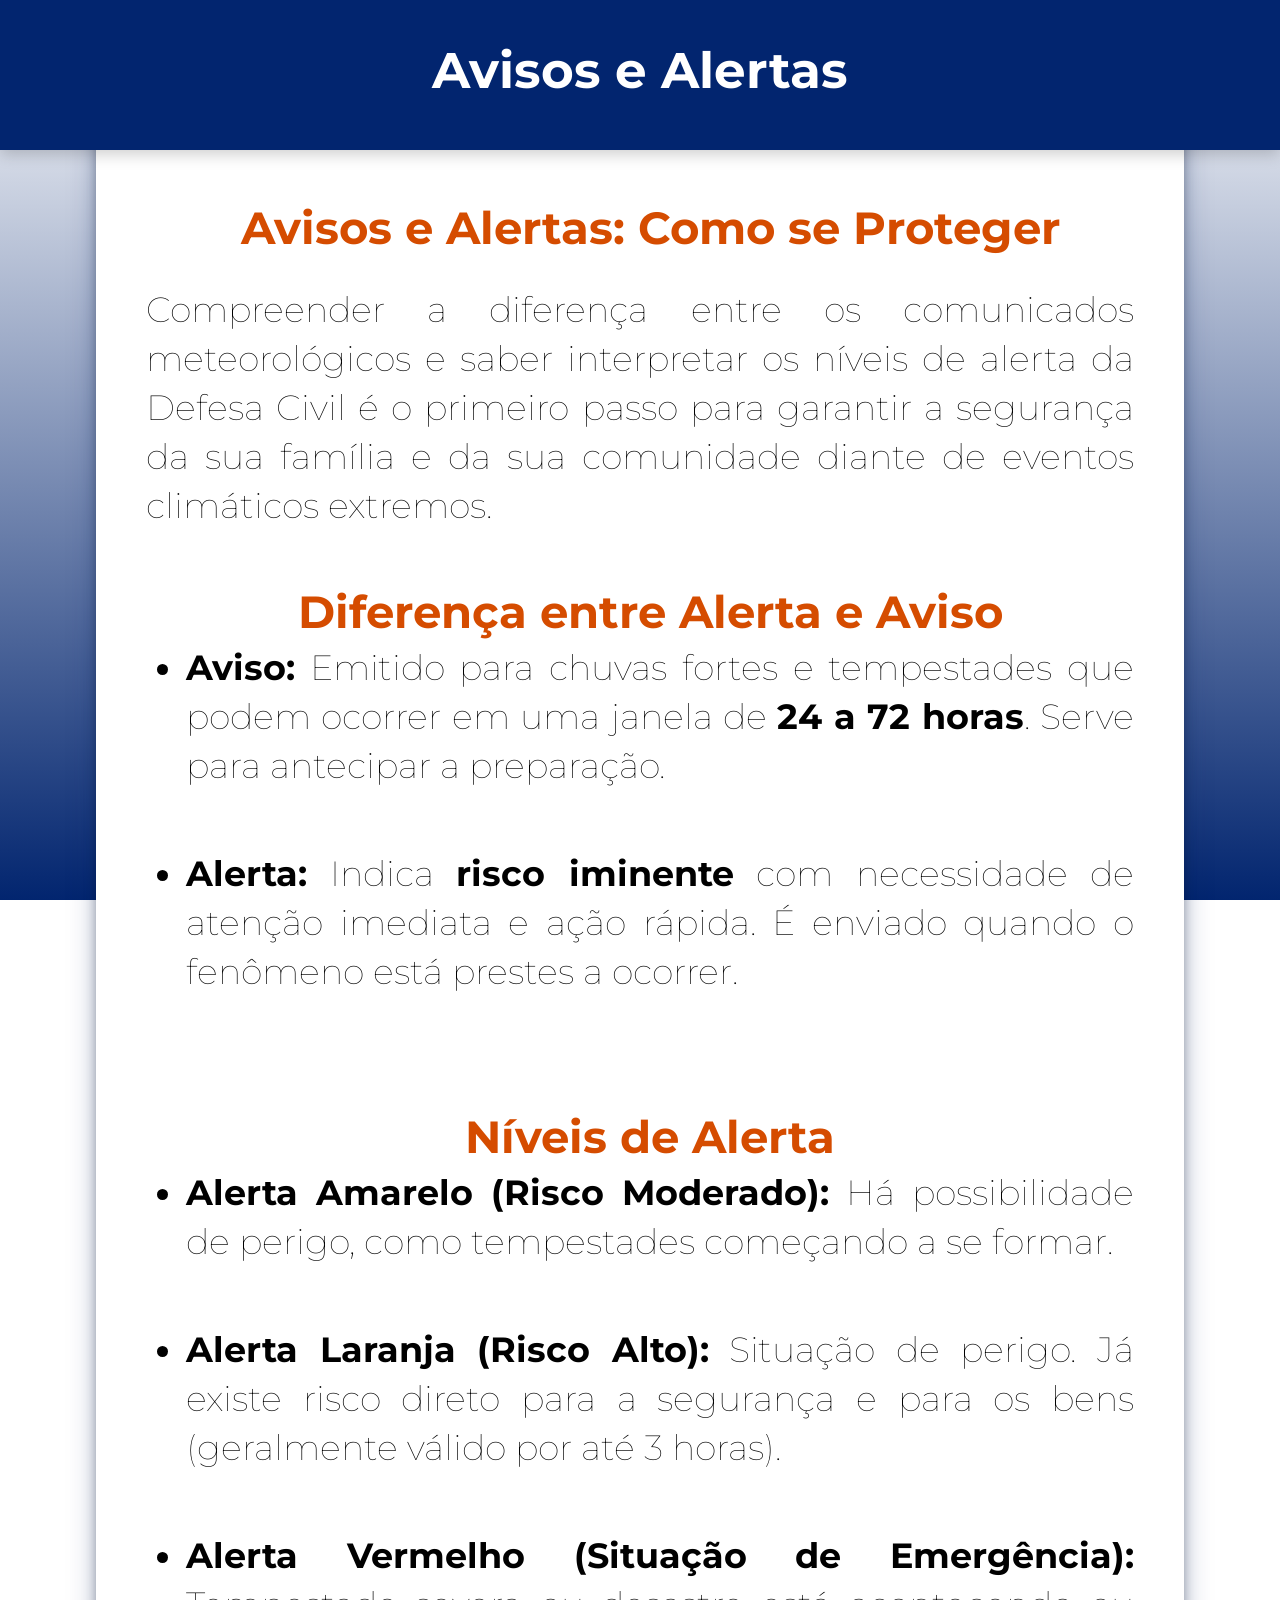
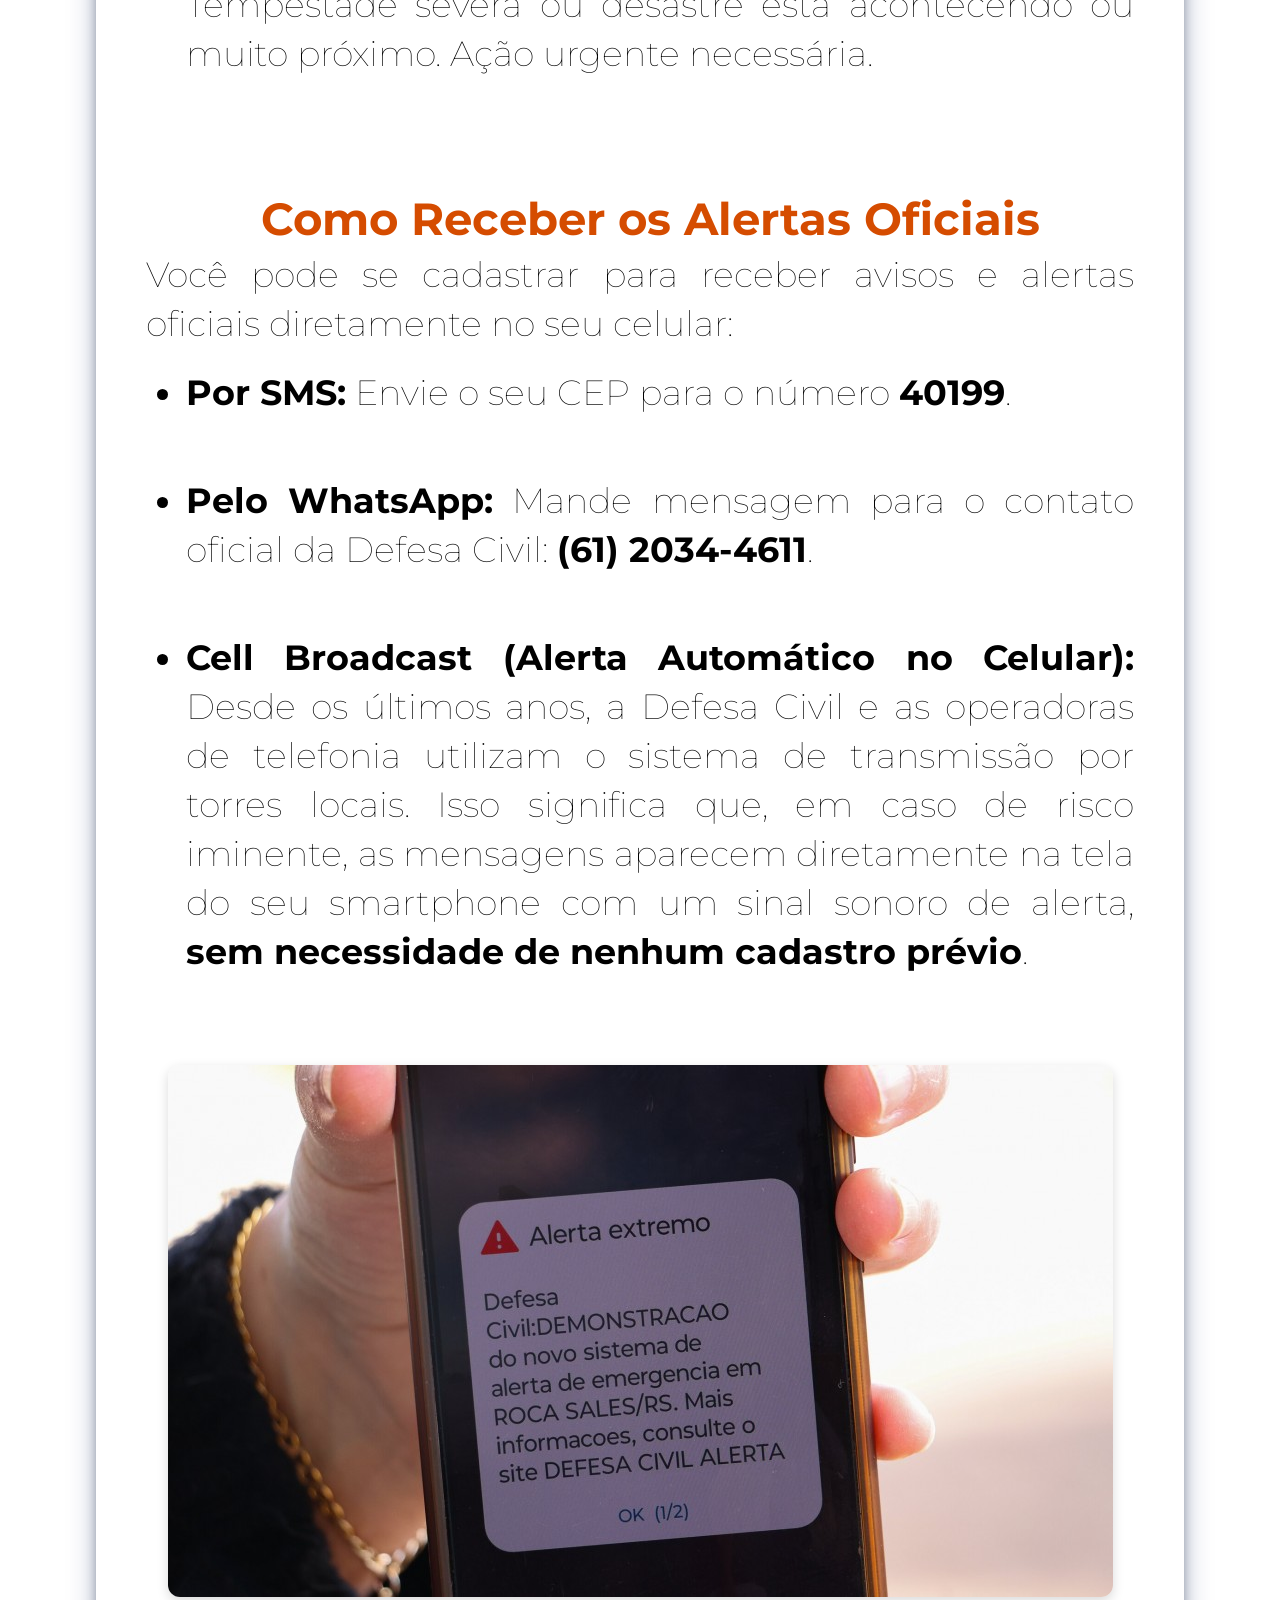
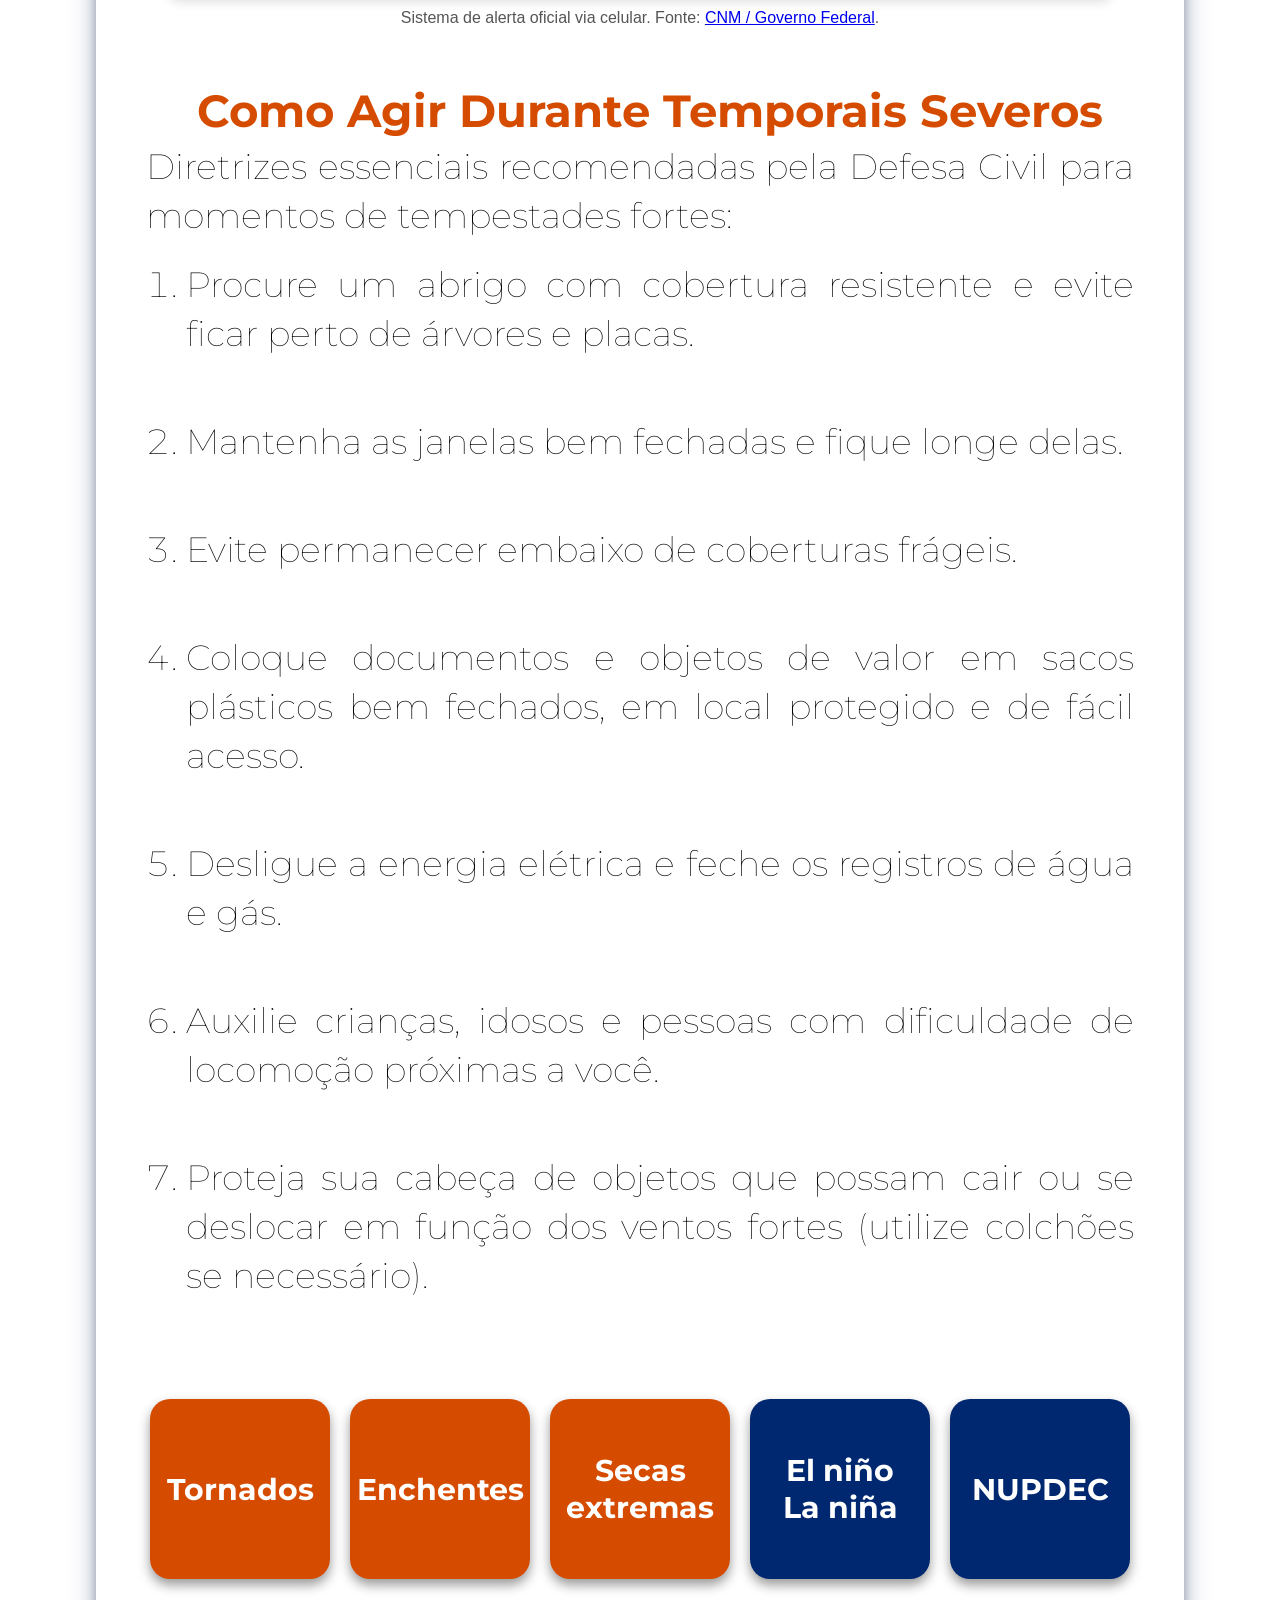
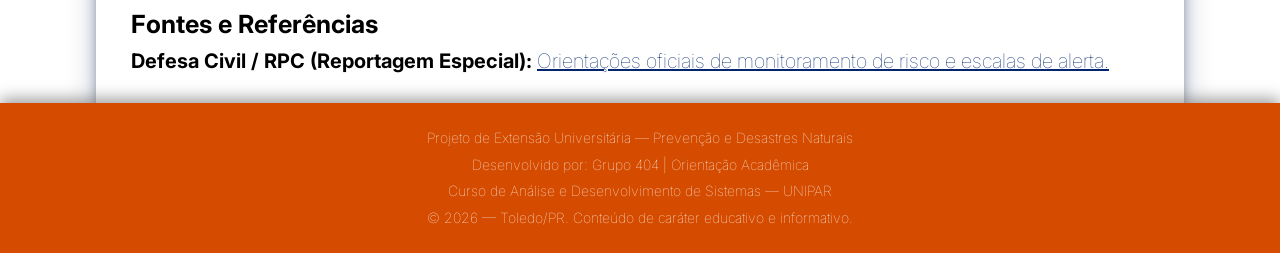
==== avisos-alertas/index.html @ ccf54b32 "Adição de página especial de avisos-alertas, correção de textos." ====
<!DOCTYPE html>
<html lang="pt-br">

<head>
    <!-- Google tag (gtag.js) -->
    <script async src="https://www.googletagmanager.com/gtag/js?id=G-3SZFY42G6X"></script>
    <script>
        window.dataLayer = window.dataLayer || [];
        function gtag() { dataLayer.push(arguments); }
        gtag('js', new Date());

        gtag('config', 'G-3SZFY42G6X');
    </script>

    <meta charset="UTF-8">
    <meta name="viewport" content="width=device-width, initial-scale=1.0">
    <title>Avisos, Alertas e Defesa Civil</title>
    <link rel="stylesheet" href="../estilo.css">
    <link rel="icon" type="image/x-icon" href="../imagens/planeta2.png">
</head>

<body>

    <header>
        <h1><a href="../index.html" class="nome">Avisos e Alertas</a></h1>
    </header>

    <main>
        <h1>Avisos e Alertas: Como se Proteger</h1>

        <div class="bloco-texto">
            <p>Compreender a diferença entre os comunicados meteorológicos e saber interpretar os níveis de alerta da
                Defesa Civil é o primeiro passo para garantir a segurança da sua família e da sua comunidade diante de
                eventos climáticos extremos.</p>

            <h1>Diferença entre Alerta e Aviso</h1>
            <ul>
                <li><strong>Aviso:</strong> Emitido para chuvas fortes e tempestades que podem ocorrer em uma janela de
                    <strong>24 a 72 horas</strong>. Serve para antecipar a preparação.
                </li><br>
                <li><strong>Alerta:</strong> Indica <strong>risco iminente</strong> com necessidade de atenção imediata
                    e ação rápida. É enviado quando o fenômeno está prestes a ocorrer.</li><br>
            </ul>

            <h1>Níveis de Alerta</h1>
            <ul>
                <li><strong> Alerta Amarelo (Risco Moderado):</strong> Há possibilidade de perigo, como tempestades
                    começando a
                    se formar.</li><br>
                <li><strong>Alerta Laranja (Risco Alto):</strong> Situação de perigo. Já existe risco direto para a
                    segurança e para os bens (geralmente válido por até 3 horas).</li><br>
                <li><strong>Alerta Vermelho (Situação de Emergência):</strong> Tempestade severa ou desastre está
                    acontecendo ou muito próximo. Ação urgente necessária.</li><br>
            </ul>

            <h1>Como Receber os Alertas Oficiais</h1>
            <p>Você pode se cadastrar para receber avisos e alertas oficiais diretamente no seu celular:</p>
            <ul>
                <li><strong>Por SMS:</strong> Envie o seu CEP para o número <strong>40199</strong>.</li><br>
                <li><strong>Pelo WhatsApp:</strong> Mande mensagem para o contato oficial da Defesa Civil: <strong>(61)
                        2034-4611</strong>.</li><br>
                <li><strong>Cell Broadcast (Alerta Automático no Celular):</strong> Desde os últimos anos, a Defesa
                    Civil e
                    as operadoras de telefonia utilizam o sistema de transmissão por torres locais. Isso significa que,
                    em
                    caso de risco iminente, as mensagens aparecem diretamente na tela do seu smartphone com um sinal
                    sonoro
                    de alerta, <strong>sem necessidade de nenhum cadastro prévio</strong>.</li><br>
            </ul>

            <figure class="imagem-conteudo">
                <img src="../imagens/exemplo-alerta.jpg"
                    alt="Exemplo de notificação do Cell Broadcast da Defesa Civil na tela do celular">
                <figcaption>Sistema de alerta oficial via celular. Fonte:
                    <a href="https://cnm.org.br/comunicacao/noticias/sistema-defesa-civil-alerta-chega-ao-centro-oeste-com-envio-de-mensagens-a-celulares-da-populacao"
                        target="_blank">CNM / Governo Federal</a>.
                </figcaption>
            </figure>

            <h1>Como Agir Durante Temporais Severos</h1>
            <p>Diretrizes essenciais recomendadas pela Defesa Civil para momentos de tempestades fortes:</p>
            <ol>
                <li>Procure um abrigo com cobertura resistente e evite ficar perto de árvores e placas.</li><br>
                <li>Mantenha as janelas bem fechadas e fique longe delas.</li><br>
                <li>Evite permanecer embaixo de coberturas frágeis.</li><br>
                <li>Coloque documentos e objetos de valor em sacos plásticos bem fechados, em local protegido e de fácil
                    acesso.</li><br>
                <li>Desligue a energia elétrica e feche os registros de água e gás.</li><br>
                <li>Auxilie crianças, idosos e pessoas com dificuldade de locomoção próximas a você.</li><br>
                <li>Proteja sua cabeça de objetos que possam cair ou se deslocar em função dos ventos fortes (utilize
                    colchões se necessário).</li><br>
            </ol>
        </div>

        <div class="botoes-em-geral">
            <a href="../tornado/index.html" class="botao cinza">Tornados</a>
            <a href="../enchentes/index.html" class="botao cinza">Enchentes</a>
            <a href="../secas/index.html" class="botao cinza">Secas<br>extremas</a>
            <a href="../elnino/index.html" class="botao azul">El niño<br>La niña</a>
            <a href="../nupdec/index.html" class="botao azul">NUPDEC</a>
        </div>

        <section class="secao-fontes">
            <strong>
                <h3>Fontes e Referências</h3>
            </strong>
            <ul>
                <li>
                    <strong>Defesa Civil / RPC (Reportagem Especial):</strong>
                    <a href="https://globoplay.globo.com/v/14945321/" target="_blank">
                        Orientações oficiais de monitoramento de risco e escalas de alerta.
                    </a>
                </li>
            </ul>
        </section>

    </main>

    <footer>
        <div class="rodape-conteudo">
            <p>Projeto de Extensão Universitária — Prevenção e Desastres Naturais</p>
            <p>Desenvolvido por: Grupo 404 | Orientação Acadêmica</p>
            <p>Curso de Análise e Desenvolvimento de Sistemas — UNIPAR</p>
            <p>&copy; 2026 — Toledo/PR. Conteúdo de caráter educativo e informativo.</p>
        </div>
    </footer>

</body>

</html>
---- estilo.css ----
@import url('https://fonts.googleapis.com/css2?family=Inter:wght@400;500;600&family=Montserrat:wght@600;700;800&display=swap');

* {
    margin: 0;
    padding: 0;
    box-sizing: border-box;
}

body {
    font-family: 'Inter', sans-serif;
    font-weight: 100;
    font-style: normal;
    color: #FFFFFF;
    display: flex;
    height: 100%;
    flex-direction: column;
    min-height: 100vh;
    background: linear-gradient(to bottom, #ffffff 0%, #02256F 100%);
    background-attachment: fixed;
}

header {
    background-color: #02256F;
    height: 150px;
    width: 100%;
    position: fixed;
    text-align: center;
    z-index: 10;
    box-shadow: 0 4px 15px rgba(0, 0, 0, 0.2);
    z-index: 10;
}

header h1 {
    font-family: 'Montserrat', sans-serif;
    font-size: 50px;
    height: 70px;
    text-align: center;
    color: white;
    margin-top: 40px;
}

header a {
    text-decoration: none;
    color: #FFFFFF;
}

main {
    padding-top: 150px;
    flex: 1;
    background-color: #ffffff;
    width: 85%;
    max-width: 2100px;
    margin: 0 auto;
    box-shadow: 0 0 20px rgba(0, 0, 0, 0.05);
    display: flex;
    flex-direction: column;
    box-shadow:
        0 10px 30px -5px rgba(2, 37, 111, 0.4),
        0 4px 12px -2px rgba(0, 0, 0, 0.4);
}

main h1,
main h2 {
    font-family: 'Montserrat', sans-serif;
    font-size: 45px;
    margin-top: 50px;
    margin-left: 20px;
    color: #D54C00;
    text-align: center;
}

strong, b {
    font-weight: 700 !important;
    color: #000; 
}
/* textos-----------------------------------*/
.bloco-texto {
    color: black;
    text-align: justify;
    font-size: 35px;
    line-height: 1.4;
    margin-left: 50px;
    margin-right: 50px;
    margin-top: 30px;
}

.bloco-texto p {
    font-family: 'Montserrat', sans-serif;
    margin-bottom: 20px;
}

.bloco-texto ul,
.bloco-texto ol {
    font-family: 'Montserrat', sans-serif;
    padding-left: 40px;
    margin-bottom: 20px;
}

.bloco-texto li {
    margin-bottom: 10px;
}

/* Botões ---------------------------------------------------------------*/
.botoes-em-geral {
    display: flex;
    flex-direction: row;
    justify-content: center;
    align-items: center;
    font-family: sans-serif;
    gap: 20px;
    margin-top: 20px;
    margin-bottom: 10px;
    flex-wrap: wrap;
}

.botoes-paginas-internas {
    display: flex;
    flex-direction: row;
    align-items: center;
    font-family: sans-serif;
    gap: 20px;
    margin-bottom: 40px;
    justify-content: center;
    margin: 0 auto 40px auto;
    width: 100%;
}

.botao {
    font-family: 'Montserrat', sans-serif;
    width: 180px;
    height: 180px;
    border: none;
    border-radius: 20px;
    font-size: 30px;
    font-weight: bold;
    cursor: pointer;
    box-shadow: 0 6px 12px rgba(0, 0, 0, 0.4);
    transition: transform 0.2s ease-in-out;
    display: flex;
    align-items: center;
    justify-content: center;
    text-align: center;
    text-decoration: none;
    transition: all 0.3s cubic-bezier(0.25, 0.8, 0.25, 1);
}

.botao.cinza {
    background-color: #D54C00;
    color: white;
}

.botao.azul {
    background-color: #002870;
    color: #ffffff;
}

.botao:hover,
.btn-enviar:hover {
    transform: translateY(-4px);
    box-shadow:
        0 12px 20px -5px rgba(2, 37, 111, 0.25),
        0 6px 8px -4px rgba(0, 0, 0, 0.1);
}

/* Seção de Fontes e Referências -------------------------------------*/
.secao-fontes {
    color: #D54C00;
    padding: 20px 35px;
    font-size: 20px;
}

.secao-fontes ul {
    list-style-type: none;
    padding-left: 0;
}

.secao-fontes li {
    margin-bottom: 10px;
    color: #000;
}

.secao-fontes a {
    color: #02256F;
    text-decoration: underline;
}

.secao-fontes h3 {
    font-size: 25px;
    padding-bottom: 10px;
}

/*Entrevista - vídeo---------------------------------------------------------*/
.secao-video {
    margin: 40px 0;
    text-align: center;
}

.video-container {
    position: relative;
    width: 100%;
    max-width: 800px;
    margin: 25px auto;
    aspect-ratio: 16 / 9;
    border-radius: 12px;
    overflow: hidden;
    box-shadow: 0 10px 25px rgba(2, 37, 111, 0.2);
}

.video-container iframe {
    width: 100%;
    height: 100%;
    border: none;
}

/* Imagens ----------------------------------------------*/

.imagem-conteudo {
   text-align: center;
    margin: 30px auto;
    width: 100%;
}

.imagem-conteudo img {
    max-width: 100%;
    height: auto;
    border-radius: 12px;
    box-shadow: 0 4px 12px rgba(0, 0, 0, 0.15);
    display: block;
    margin: 0 auto;
}

.imagem-conteudo figcaption {
    font-size: 16px;
    color: #555;
    margin-top: 10px;
    font-family: sans-serif;
}

/* Site Windy - Clima em tempo real ----------------------------------------------------------*/

.secao-windy {
    margin: 40px 0;
    text-align: center;
}

.mapa-container {
    width: 100%;
    max-width: 900px;
    height: 450px;
    margin: 0 auto;
    border-radius: 16px;
    overflow: hidden;
    box-shadow: 0 8px 20px rgba(2, 37, 111, 0.15);
}

.mapa-container iframe {
    width: 100%;
    height: 100%;
    border: none;
}

/*Tabela-------------------------------------------------------------------------*/
.secao-historico {
    margin: 40px 50px;
    color: #02256F;
    font-family: 'Montserrat', sans-serif;
}

.secao-historico h2 {
    margin-bottom: 5px; 
}

.subtitulo-secao {
    font-size: 17px;
    font-family: 'Montserrat', sans-serif;
    padding-bottom: 15px;
    color: #555555;
    text-align: center;
    margin-bottom: 5px; 
}

.tabela-responsive {
    width: 100%;
    overflow-x: auto;
    -webkit-overflow-scrolling: touch;
    border-radius: 12px;
    box-shadow: 0 4px 15px rgba(2, 37, 111, 0.15);
    margin-bottom: 15px;
    background-color: #ffffff;
}

table {
    width: 100%;
    border-collapse: collapse;
    text-align: left;
    font-size: 20px;
    padding-bottom: 15px;
}

th {
    background-color: #002870; 
    color: #ffffff;
    padding: 16px 14px;
    font-family: 'Montserrat', sans-serif;
    font-size: 15px;
    font-weight: 700;
    text-align: left;
}

td {
    padding: 14px;
    border-bottom: 1px solid #e0e0e0;
    color: #333333;
    line-height: 1.4;
}

tbody tr:nth-child(even) {
    background-color: #F7E0D3;
}

.nota-rodape-tabela a {
    text-decoration: underline;
    color: #555555;
}

.nota-rodape-tabela {
    color: #555555;
    font-size: 17px;
}

.nota-rodape-tabela a:hover {
    color: #D54C00;
}
/*Parte feedback-----------------------------------------------------------------*/

.modal-background {
    display: none; 
    position: fixed;
    z-index: 9999; 
    left: 0;
    top: 0;
    width: 100%;
    height: 100%;
    background-color: rgba(0,0,0,0.7); 
    align-items: center;
    justify-content: center;
}


.modal-conteudo {
    background-color: white;
    padding: 30px;
    border-radius: 12px;
    width: 90%; 
    max-width: 500px; 
    min-height: 500px; 
    color: #333333;
    position: relative;
    display: flex;
    flex-direction: column;
    box-shadow: 0 10px 25px rgba(0, 0, 0, 0.25);
    font-family:'Montserrat', sans-serif;
    box-sizing: border-box;
  
}

.modal-conteudo h2 {
    font-size: 35px;
    color: #D54C00;
    margin: 0 0 15px 0;
    text-align: center;
}

.modal-conteudo h3 {
    font-size: 22px;
    font-weight: 600;
    color: #002870;
    margin-bottom: 12px;
}
.modal-pergunta {
    font-size: 20px;
    font-weight: 600;
    color: #002870;
    margin-bottom: 12px;
    line-height: 1.3;
    display: block;
}


.secao-feedbacks {
    text-align: center;
    margin: 40px 0;
}

.btn-enviar {
    font-family: 'Montserrat', sans-serif;
    font-size: 16px;
    font-weight: 700;
    color: #ffffff;
    background-color: #D54C00;
    border: none;
    padding: 12px 28px;
    border-radius: 8px;
    cursor: pointer;
    box-shadow: 0 4px 8px rgba(0, 0, 0, 0.2);
    transition: background-color 0.3s, transform 0.2s;
}

.botao-fechar{
    position: absolute; 
    right: 20px;       
    top: 15px;         
    font-size: 40px;   
    cursor: pointer;   
    color: #888888;
    transition: color 0.2s;
}

.botao-fechar:hover{
    color: red;
}

.btn-continuar{
    align-self: flex-end;
    font-family: 'Montserrat', sans-serif;
    font-size: 15px;
    font-weight: 700;
    position:absolute;
    color: #ffffff;
    background-color: #002870;
    border: none;
    padding: 10px 24px;
    border-radius: 6px;
    right: 20px;
    bottom: 15px;  
    cursor: pointer;   
    transition: background-color 0.3s;
}
.btn-continuar:hover {
    background-color: #D54C00;
}

.selecao-bola {
    font-size: 20px; 
    font-weight: 500;
    font-family: 'Inter', sans-serif;
    cursor: pointer;
    display: flex;
    align-items: center; 
    color: #333333;
    padding: 8px 12px; 
    border-radius: 8px;
    user-select: none;
}

.opcoes{
   display: flex;
    width: 100%;
    justify-content: space-around; 
    align-items: center;
    margin-bottom: 50px;
    padding: 0 15px;
    box-sizing: border-box;
}

.bola{
    width: 22px;
    height: 22px;
    margin-right: 10px;
    cursor: pointer;
    accent-color: #002870;
}

.campo-grupo {
    display: flex;
    flex-direction: column;
    align-items: flex-start;
    width: 100%;
    margin-bottom: 25px;
}

.campo-grupo .modal-pergunta {
    justify-content: center; 
    width: 100%;
}

.input-linha {
    width: 92%; 
    background-color: #ffffff;
    border: 2px solid #002870; 
    border-radius: 8px; 
    padding: 14px 16px; 
    outline: none;
    font-family: 'Inter', sans-serif;
    font-size: 16px; 
    color: #333333;
    margin-top: 10px;
    text-align: left; 
    box-sizing: border-box;
    box-shadow: inset 0 1px 3px rgba(0, 0, 0, 0.05);
    transition: border-color 0.2s, box-shadow 0.2s;
}

.input-linha:focus {
    border-color: #D54C00; 
    box-shadow: 0 0 0 3px rgba(213, 76, 0, 0.15);
}

.input-linha:hover{
    background-color: #d9d9d9;
}

body.modal-aberto {
    overflow: hidden;
}

/*Agenda el nino----------------------------------------------------*/
.secao-timeline {
    padding: 10px 80px 10px;
    margin: 40px 0;
}

.timeline {
    position: relative;
    padding-left: 30px;
    margin-top: 5px;
    border-left: 3px solid #e0e0e0;
}

.timeline-item {
    position: relative;
    margin-bottom: 30px;
}

.timeline-item:last-child {
    margin-bottom: 0;
}

.timeline-marker {
    position: absolute;
    left: -39px;
    top: 3px;
    margin-top: 50px;
    width: 15px;
    height: 15px;
    border-radius: 50%;
    background-color: #999;
    border: 3px solid #fff;
}

.timeline-marker.concluido {
    background-color: #6c757d;
    box-shadow: 0 0 0 2px #6c757d;
}

.timeline-marker.atual {
    background-color: #0275d8;
    box-shadow: 0 0 0 3px rgba(2, 117, 216, 0.3);
}

.timeline-marker.alerta {
    background-color: #d9534f; 
    box-shadow: 0 0 0 3px rgba(217, 83, 79, 0.4);
}

.timeline-marker.futuro {
    background-color: #f0ad4e;
    box-shadow: 0 0 0 2px #f0ad4e;
}

.timeline-content {
    background: #e7e7e7;
    padding: 15px 20px;
    overflow-wrap: break-word;
    border-radius: 8px;
    box-shadow: 0 6px 6px rgba(0, 0, 0, 0.2);
}

.timeline-data {
    font-family: 'Montserrat', sans-serif;
    display: inline-block;
    font-size: 0.85rem;
    font-weight: bold;
    color: #0056b3;
    text-transform: uppercase;
    margin-bottom: 5px;
}

.timeline-content h3 {
    font-family: 'Montserrat', sans-serif;
    margin: 0 0 8px 0;
    font-size: 1.1rem;
    color: #222;
}

.timeline-content p {
    font-family: 'Montserrat', sans-serif;
    margin: 0;
    font-size: 0.95rem;
    color: #555;
    line-height: 1.4;
}

.fonte-timeline {
    font-size: 16px;
    color: #555;
    margin-top: 10px;
    font-family: sans-serif;
    text-align: center;
    margin: 30px auto;
    width: 100%;
}
/*Seção notícias automáticas--------------------------------------------------*/

.secao-carrossel-noticias {
    padding: 0 40px; 
    margin-bottom: 40px;
}

.meuCarrossel .swiper-wrapper {
    display: flex;
    align-items: stretch; 
}

.meuCarrossel .swiper-slide {
    height: auto; 
    display: flex;
}

.card-noticia {
    background: #ffffff;
    border-radius: 12px;
    overflow: hidden;
    box-shadow: 0 4px 12px rgba(0, 0, 0, 0.08);
    display: flex;
    flex-direction: column;
    height: 100%;
    border: 1px solid #eaeaea;
    transition: transform 0.3s ease, box-shadow 0.3s ease;
}

.card-noticia:hover {
    transform: translateY(-6px); 
    box-shadow: 0 12px 24px rgba(0, 0, 0, 0.15); 
}

.card-imagem {
    width: 100%;
    height: 180px; 
    overflow: hidden;
    flex-shrink: 0;
    background-color: #e0e0e0;
}

.card-imagem img {
    width: 100%;
    height: 100%;
    object-fit: cover; 
    display: block;
}

.card-corpo {
    padding: 16px;
    display: flex;
    flex-direction: column;
    gap: 8px;
    justify-content: space-between;
    flex-grow: 1;
}

.swiper-button-next,
.swiper-button-prev {
    color: #02256F; 
    font-weight: bold;
}


.swiper-button-next:hover,
.swiper-button-prev:hover {
    color: #D54C00; 
}

.categoria-tag {
    font-size: 0.75rem;
    font-weight: bold;
    color: #d9534f;
    text-transform: uppercase;
}

.card-corpo h3 {
    font-size: 0.95rem;
    line-height: 1.4;
    margin: 0;
}

.card-corpo h3 a {
    color: #222222;
    text-decoration: none;
}

.card-corpo h3 a:hover {
    color: #0056b3;
}

.fonte-noticia {
    font-size: 0.8rem;
    color: #666666;
    margin-top: auto; 
}
/*Especial 3 Furacões--------------------------------------------------*/
.card-destaque-especial h2 a.link-destaque-especial {
    color: #02256f; 
    transition: color 0.2s ease; 
}


.card-destaque-especial h2 a.link-destaque-especial:hover {
    color: #ff6600; 
}

.bloco-gif {
    text-align: center;
    margin: 20px 0;
}

.gif-satelite {
    max-width: 100%; 
    height: auto;
    border-radius: 8px;
    box-shadow: 0 4px 12px rgba(0, 0, 0, 0.15); 
}

.legenda-imagem {
    font-size: 0.9rem;
    color: #555555;
    margin-top: 8px;
    font-style: italic;
}
/*Imagens Oceano e CO2-----------------------------------------------------------*/

.painel-monitoramento {
    background-color: #d9d9d9; 
    border-radius: 16px;
    padding: 30px;
    margin: 35px 0;
    box-shadow: 0 8px 24px rgba(0, 0, 0, 0.2);
    color: #ffffff;
}

.painel-monitoramento h2 {
    color: #02256f; 
    margin-bottom: 8px;
    text-align: center;
}

.subtitulo-painel {
    color: #d54c00;
    text-align: center;
    font-size: 0.95rem;
    margin-bottom: 25px;
}

.painel-monitoramento .grid-comparativo {
    display: grid;
    grid-template-columns: repeat(2, 1fr);
    gap: 20px;
    width: 100%;
    margin: 0 auto;
}

.painel-monitoramento .imagem-conteudo {
    margin: 0;
    padding: 0;
    background: transparent;
    border: none;
    box-shadow: none;
    display: flex;
    flex-direction: column;
    align-items: center;
}

.painel-monitoramento .imagem-conteudo img {
    width: 100%;
    height: 380px; 
    aspect-ratio: 4 / 3;
    object-fit: contain;
    background-color: #000005;
    border-radius: 10px;
}

.painel-monitoramento figcaption {
    font-size: 1rem;
    margin-top: 10px;
    text-align: center;
    color: #02256F;
    line-height: 1.4;
    font-weight: 500;
    display: block;
}

.nota-rodape-painel {
    font-size: 15px;
    color: #373e49;
    margin-top: 20px;
    text-align: center;
    font-style: italic;
}

.grid-comparativo figcaption small {
    display: block;
    font-size: 0.9rem; 
    margin-top: 6px;
    font-weight: 500; 
}

/* Rodapé -------------------------------------------------------------------------*/
footer {
    background-color: #D54C00;
    color: white;
    padding: 20px 15px;
    min-height: 120px;
    display: flex;
    align-items: center;
    justify-content: center;
    width: 100%;
    position: relative;
    z-index: 2;
    box-sizing: border-box;
    text-align: center;
    box-shadow: 0 -4px 15px rgba(0, 0, 0, 0.4);
}

.rodape-conteudo p {
    font-size: 14px;
    line-height: 1.6;
    margin: 4px 0;
    font-family: 'Inter', sans-serif;
}

/* Responsividade para celulares/para tela de celulares ------------------------------*/
@media (max-width: 768px) {
    header {
        height: 90px;
    }

    header h1 {
        font-size: 28px;
        margin-top: 25px;
    }

    main {
        width: 92%;
        padding-top: 100px;
        overflow-x: hidden;
    }

    main h1,
    main h2 {
        font-size: 24px;
        margin-top: 20px;
        margin-left: 0;
        padding: 5px;
    }

    .bloco-texto {
        font-size: 16px;
        margin-left: 10px;
        margin-right: 10px;
    }

    .botoes-paginas-internas {
        flex-wrap: wrap;
        gap: 12px;
        max-width: 280px;
        margin: 20px auto 30px auto;
    }

    .botao {
        width: 120px;
        height: 120px;
        font-size: 16px;
        border-radius: 15px;
    }

    .imagem-conteudo {
        margin: 20px 0;
    }

    .imagem-conteudo figcaption {
        font-size: 13px;
        padding: 0 10px;
    }

    table {
        font-size: 11px;
        min-width: 500px; 
    }

    th, td {
        padding: 8px 5px;
    }

    footer {
        padding: 15px 10px;
    }

    td:nth-child(2) {
        white-space: nowrap;
    }

    .tag-elnino, .tag-lanina {
        font-size: 9px;
        padding: 2px 4px;
    }

    .rodape-conteudo p {
        font-size: 11px;
        line-height: 1.3;
        margin: 4px 0;
    }

    .mapa-container {
        height: 350px;
    }

    .painel-monitoramento .grid-comparativo {
        grid-template-columns: 1fr !important;
        gap: 25px;
    }

    .painel-monitoramento .imagem-conteudo img {
        height: 240px !important; 
        aspect-ratio: 16 / 10 !important; 
        object-fit: contain;
    }

    .painel-monitoramento figcaption {
        font-size: 15px !important;
        padding: 0 10px;
    }

    .painel-monitoramento figcaption small {
        display: block;
        font-size: 13px !important;
        margin-top: 6px;
        font-weight: 600;
        color: #333333;
    }

    .modal-conteudo h2:first-child,
    .modal-conteudo h3:first-child,
    .modal-conteudo .modal-pergunta:first-child {
    margin-top: 50px !important; 
    }
   
}
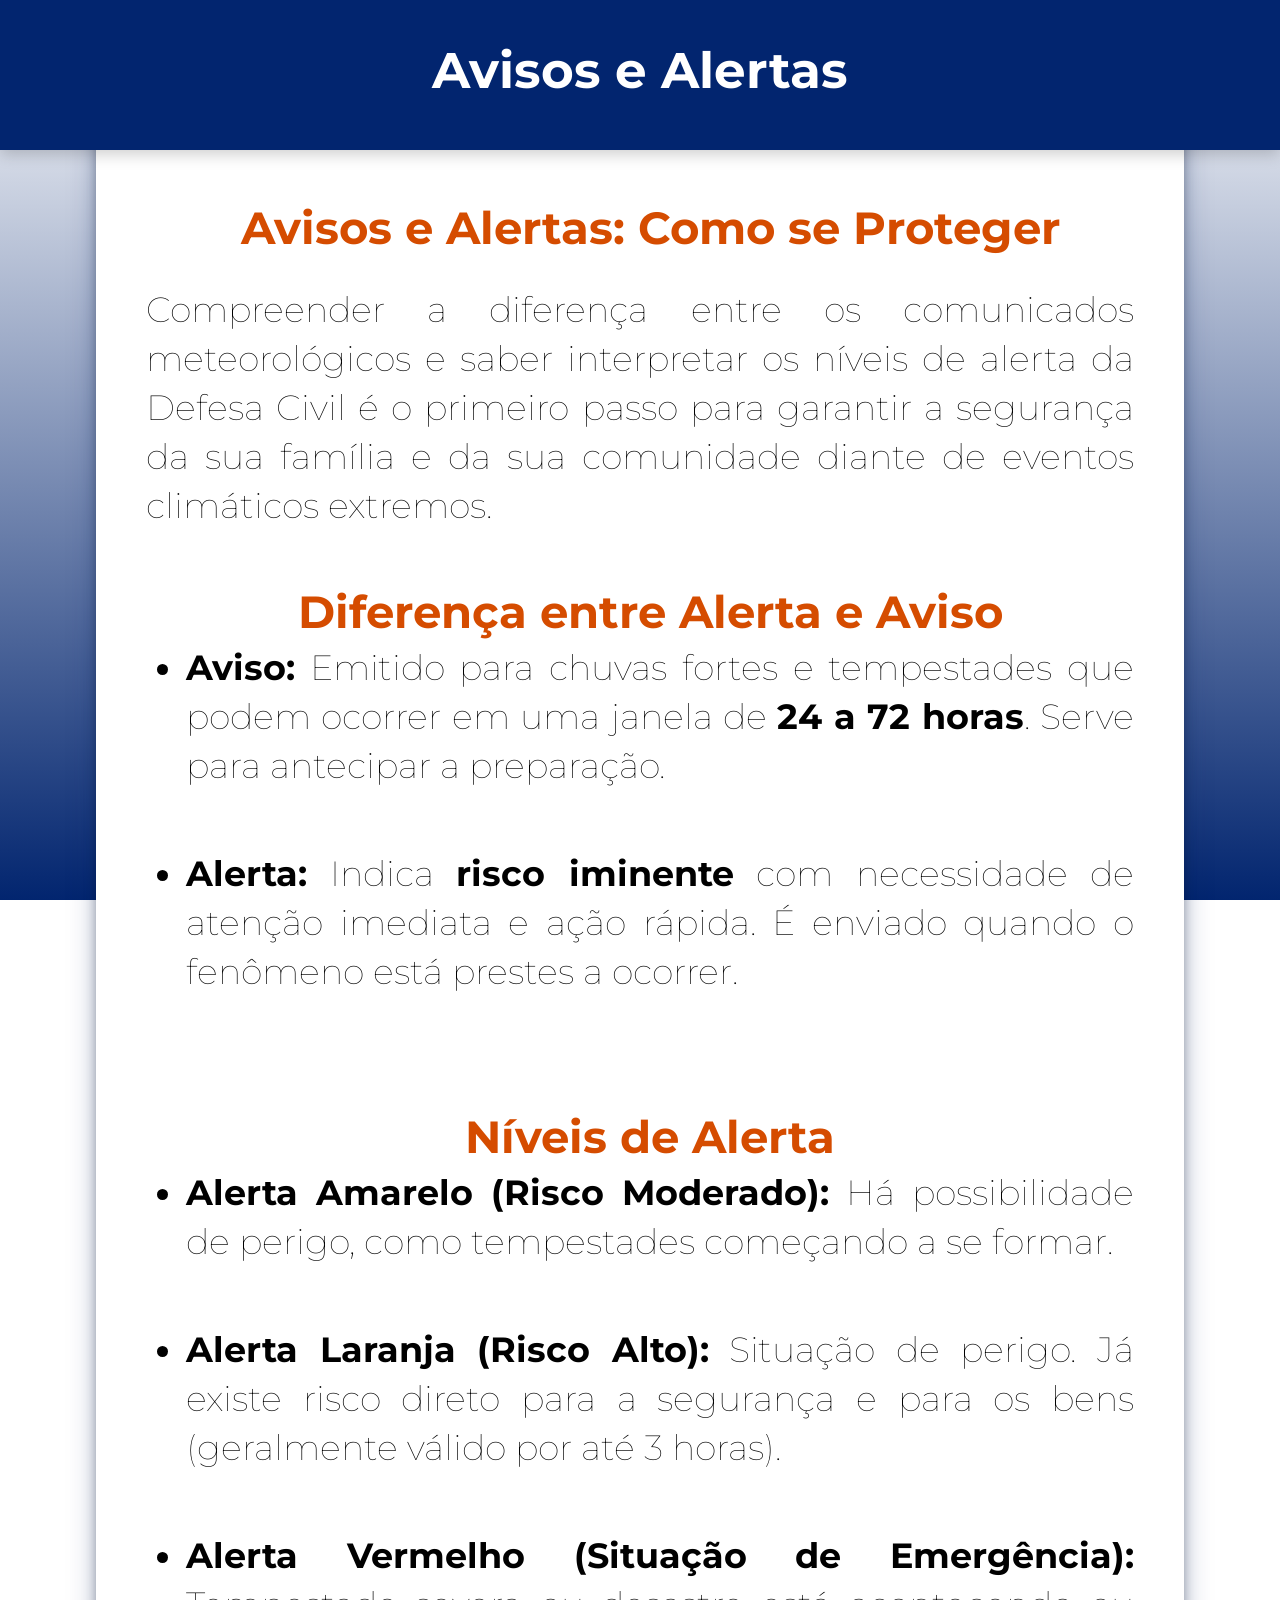
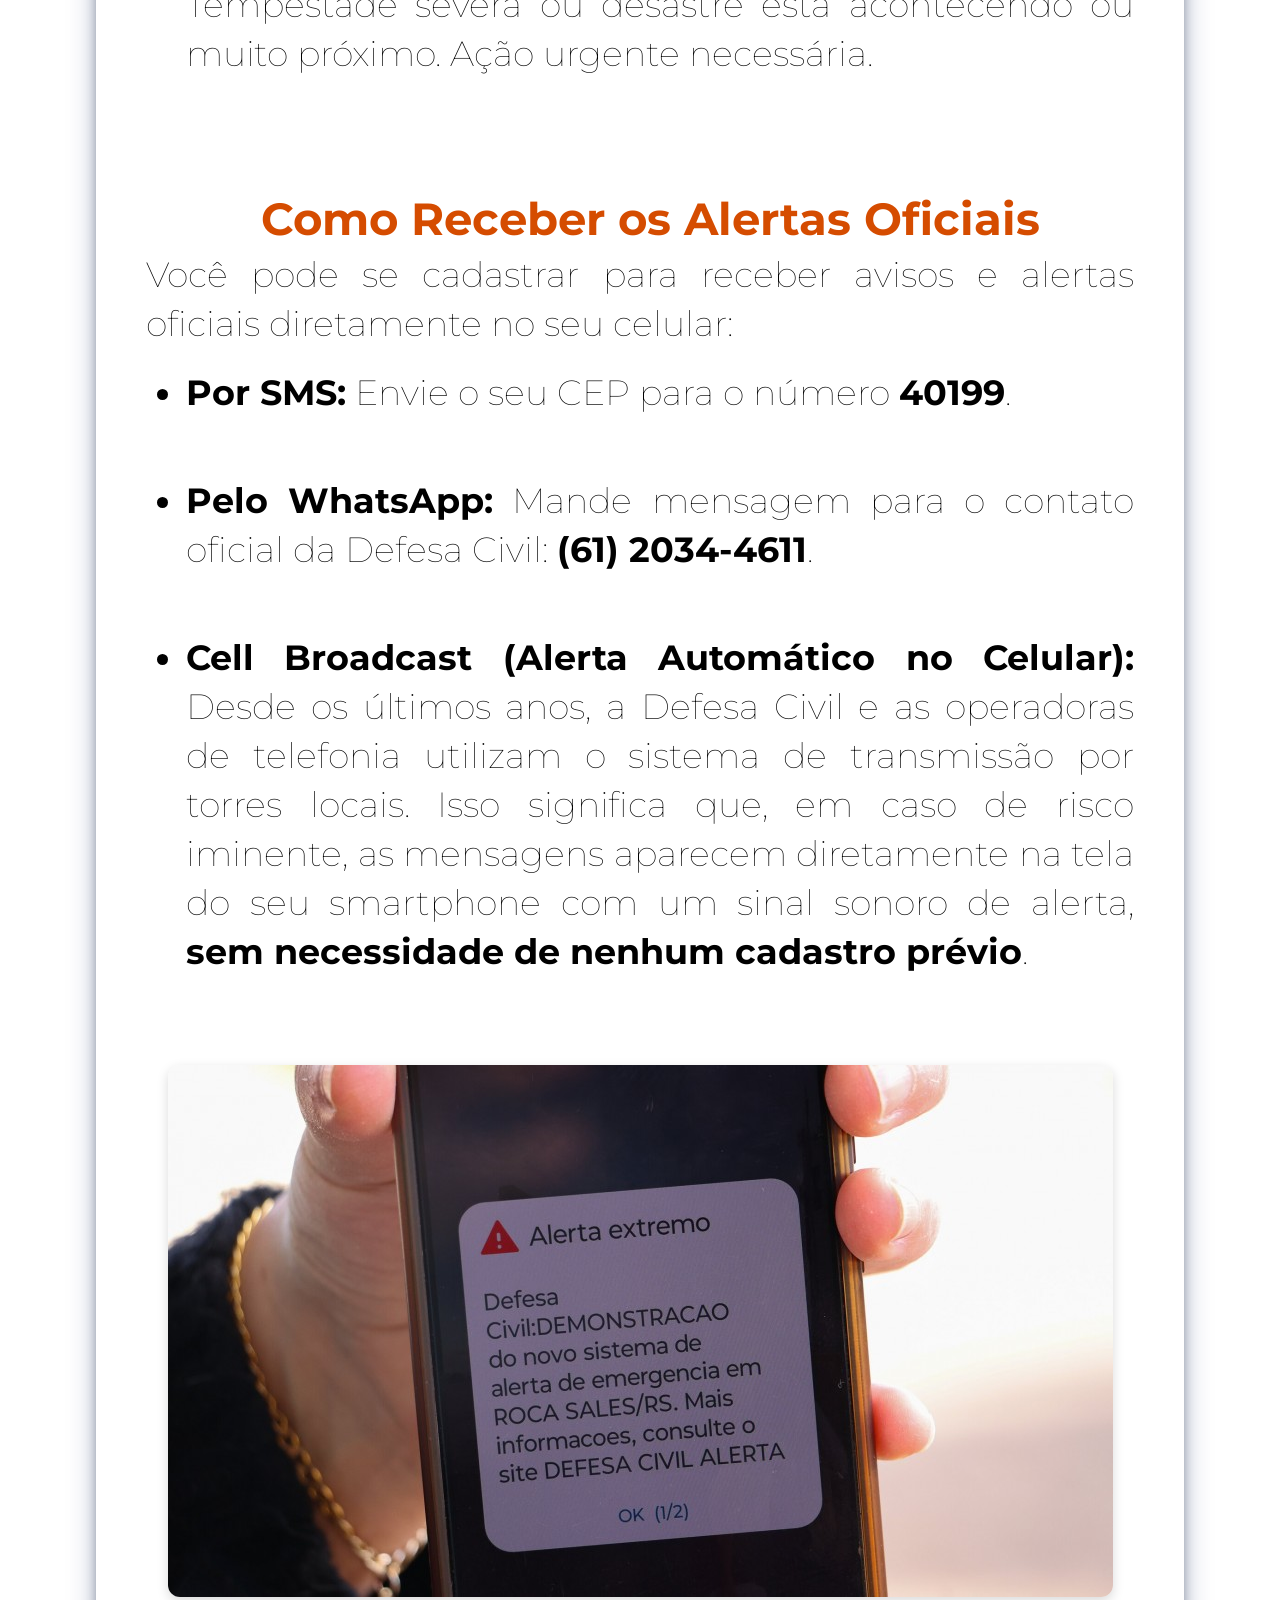
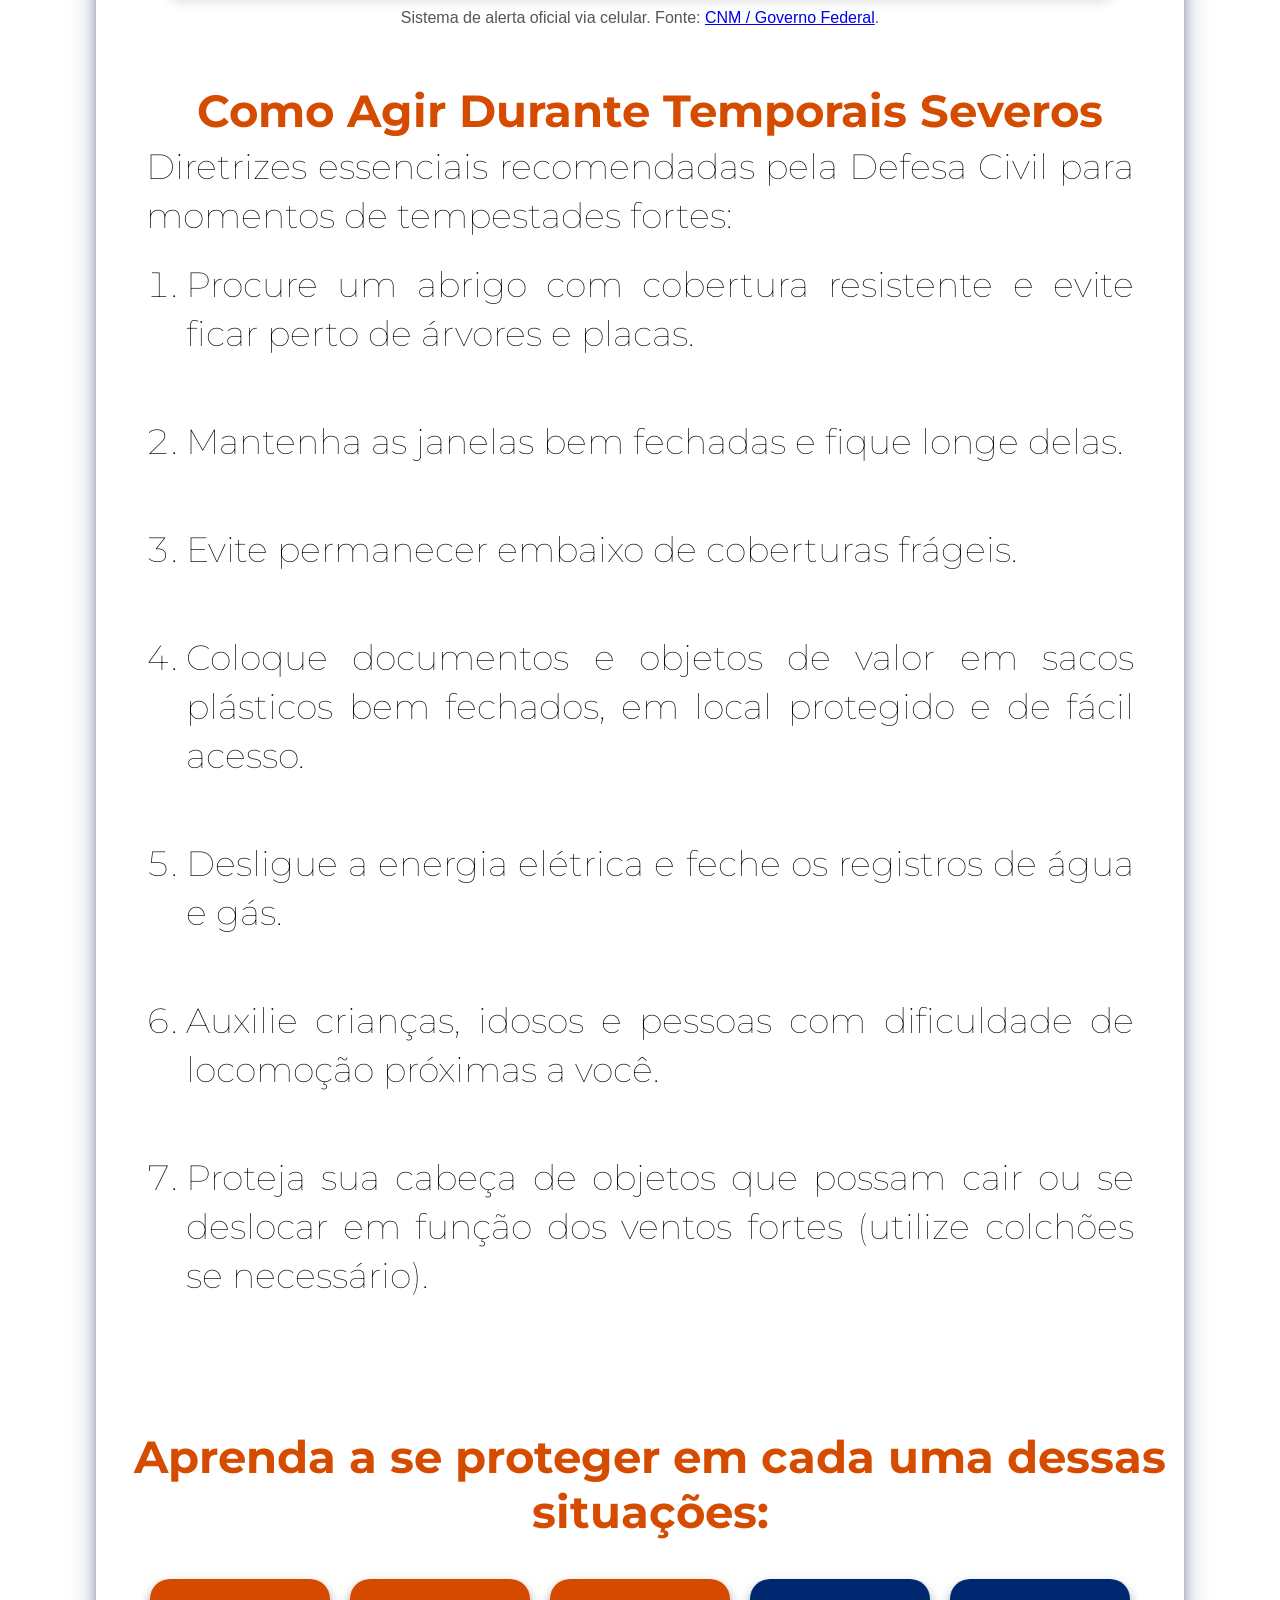
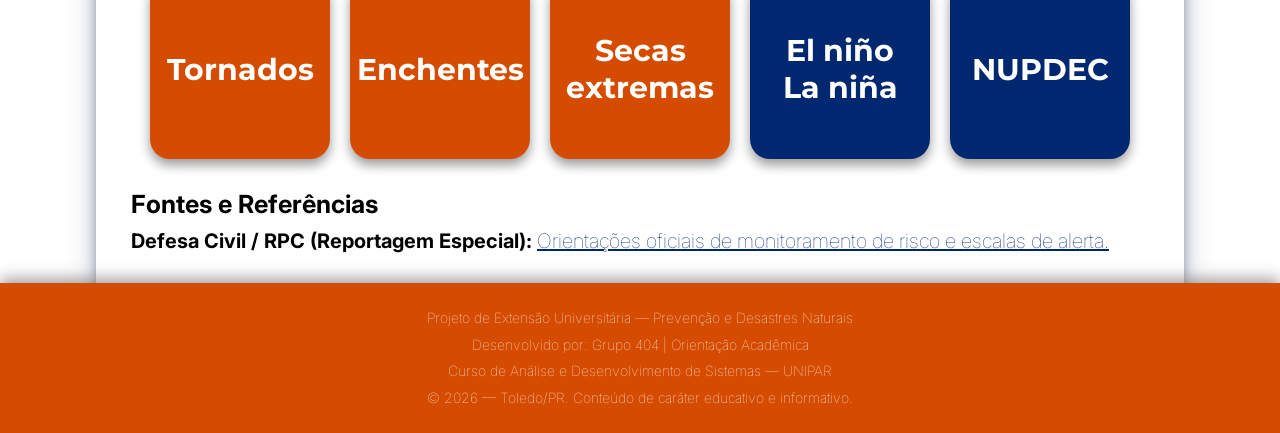
==== commit faaa1221: "Correção no cabeçalho da página Nupdec e no texto acima dos botões" ====
--- a/avisos-alertas/index.html
+++ b/avisos-alertas/index.html
@@ -92,6 +92,8 @@
             </ol>
         </div>
 
+        <h2>Aprenda a se proteger em cada uma dessas situações:</h2><br>
+
         <div class="botoes-em-geral">
             <a href="../tornado/index.html" class="botao cinza">Tornados</a>
             <a href="../enchentes/index.html" class="botao cinza">Enchentes</a>
--- a/estilo.css
+++ b/estilo.css
@@ -11,10 +11,6 @@
     font-weight: 100;
     font-style: normal;
     color: #FFFFFF;
-    display: flex;
-    height: 100%;
-    flex-direction: column;
-    min-height: 100vh;
     background: linear-gradient(to bottom, #ffffff 0%, #02256F 100%);
     background-attachment: fixed;
 }
@@ -823,7 +819,7 @@
     align-items: center;
     justify-content: center;
     width: 100%;
-    position: relative;
+    position: static;
     z-index: 2;
     box-sizing: border-box;
     text-align: center;
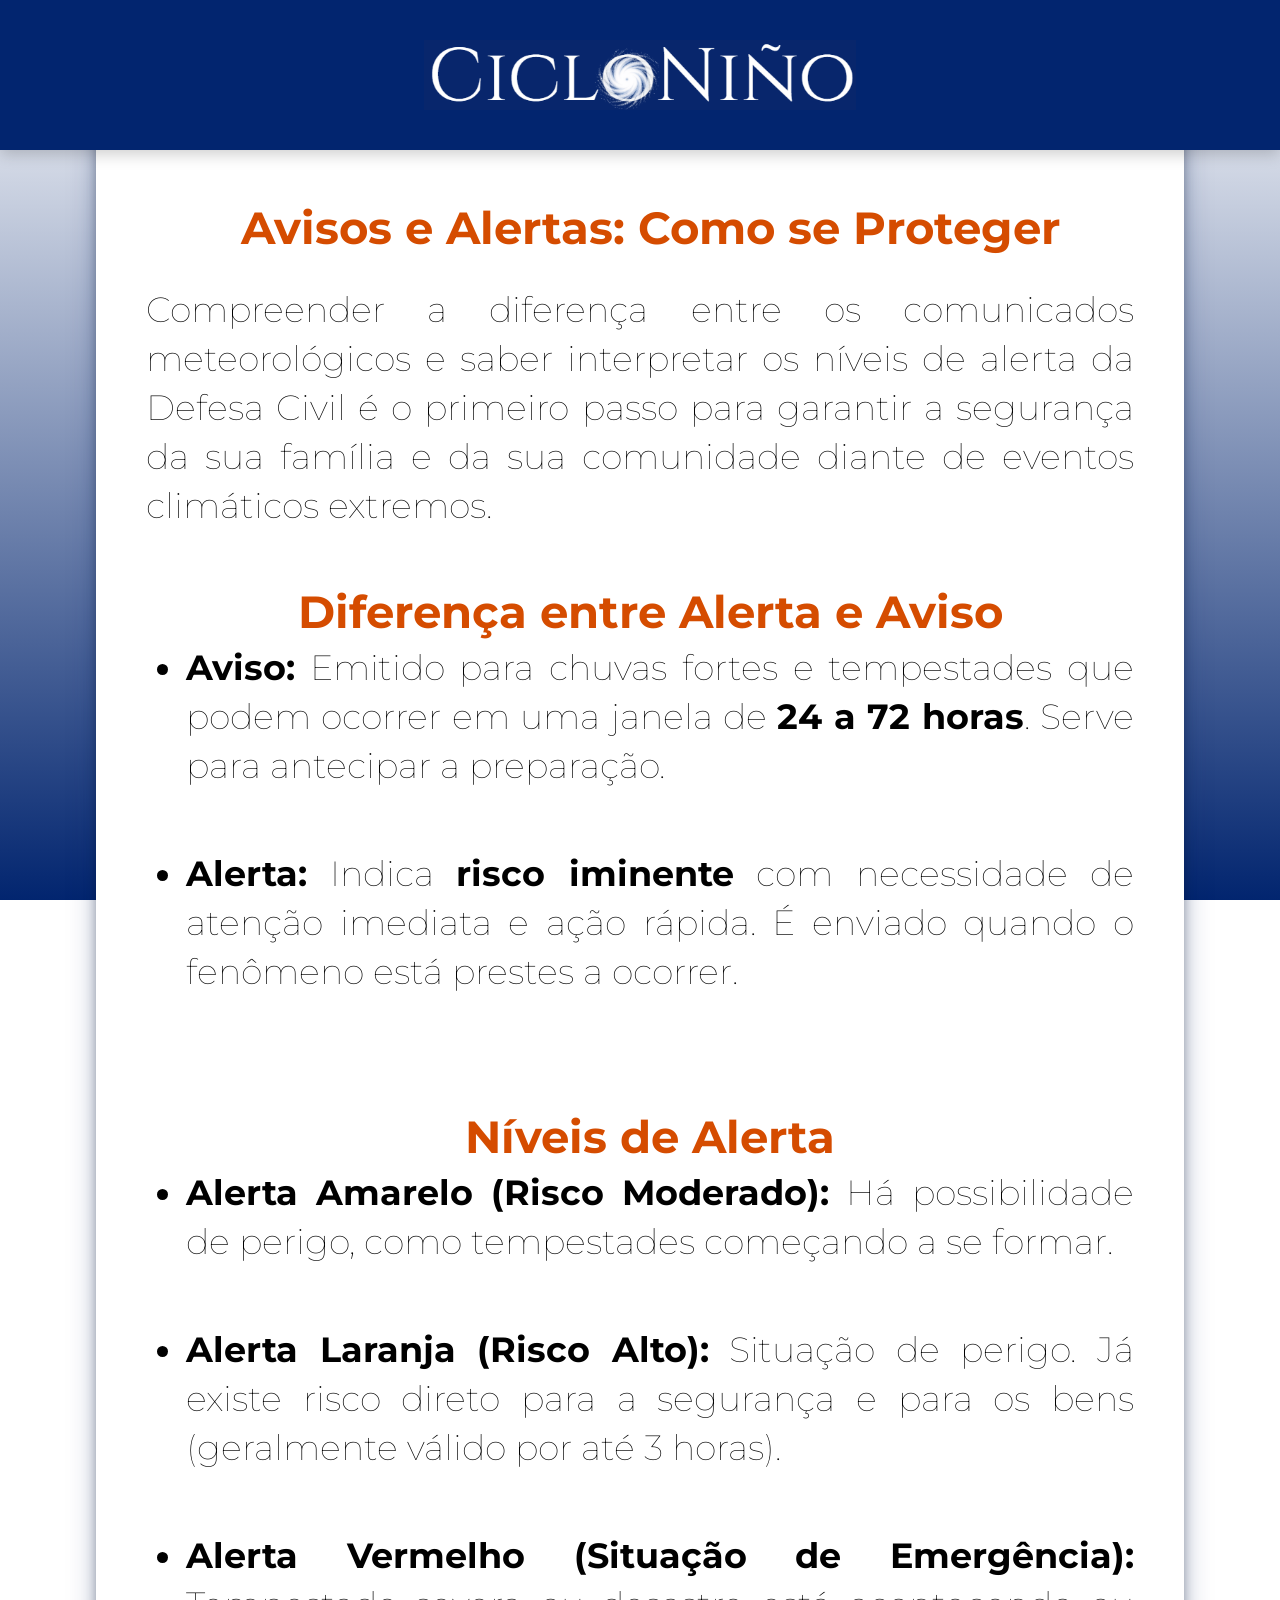
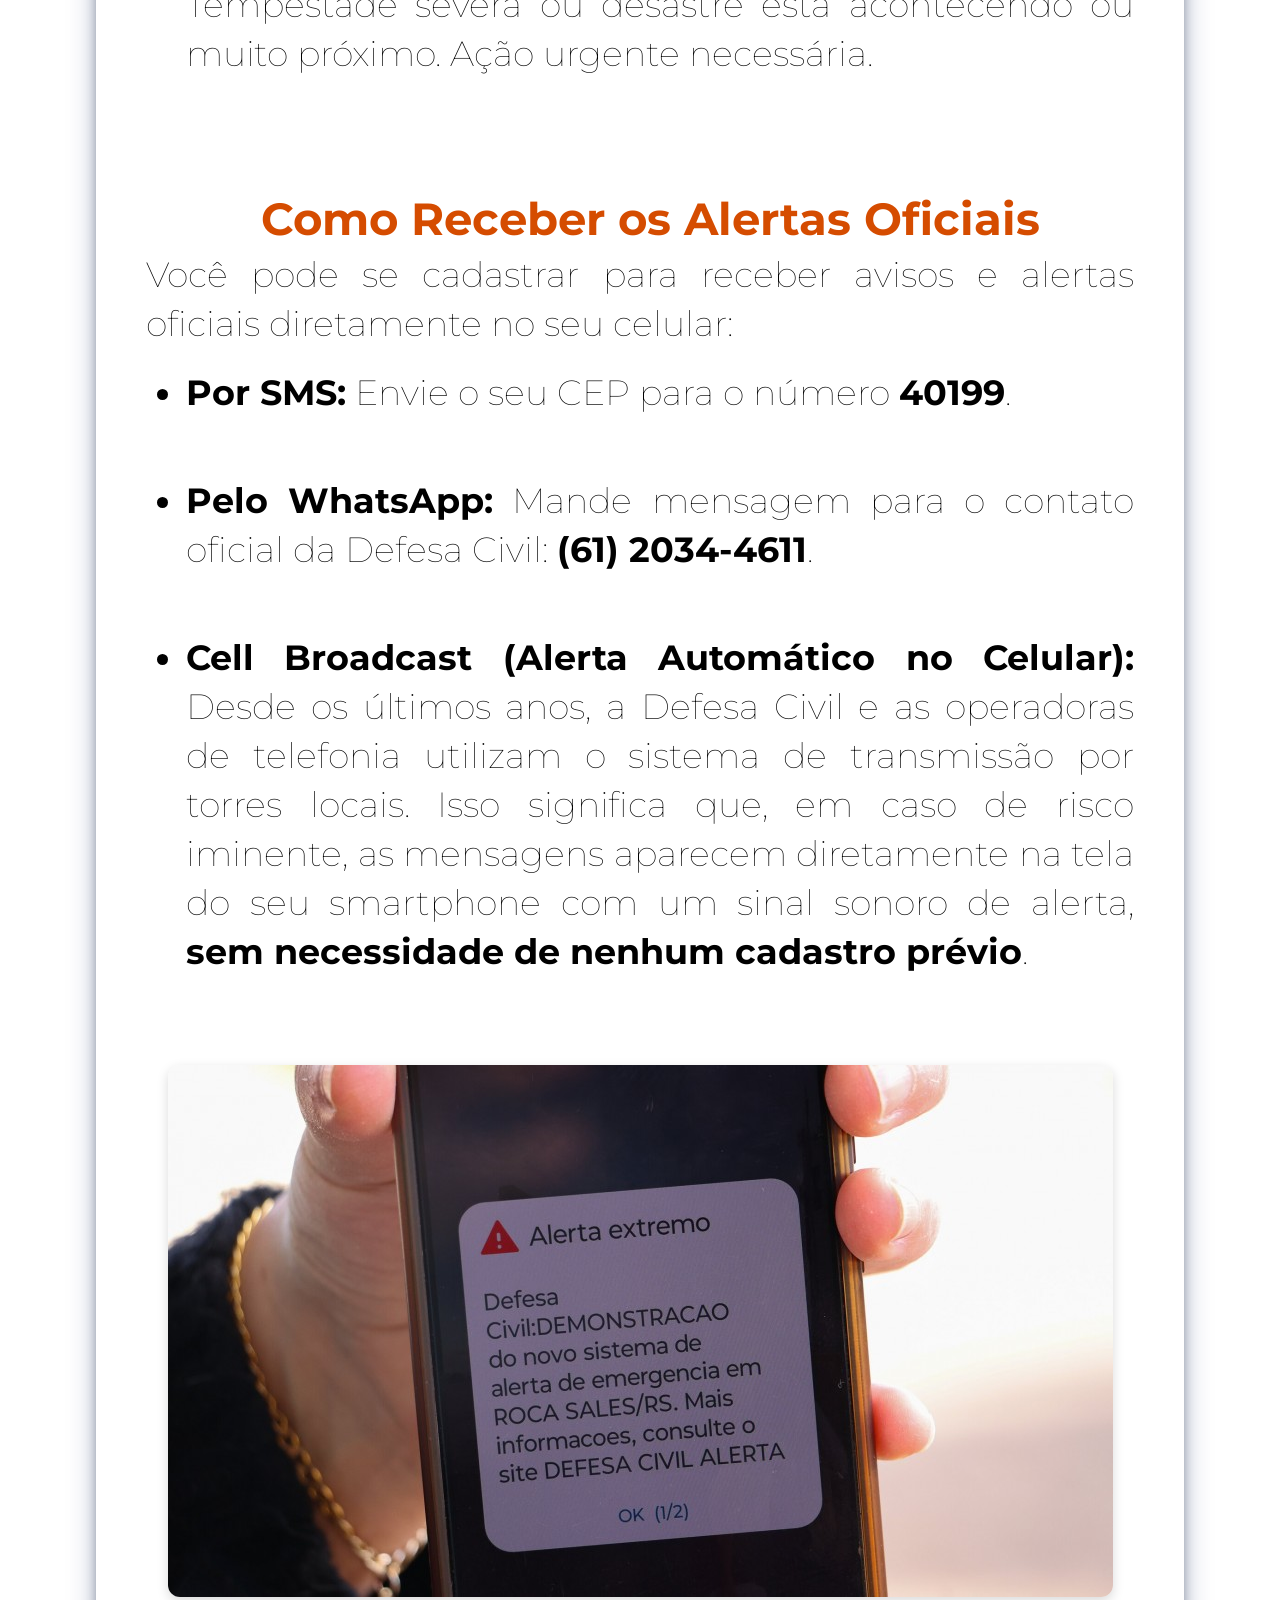
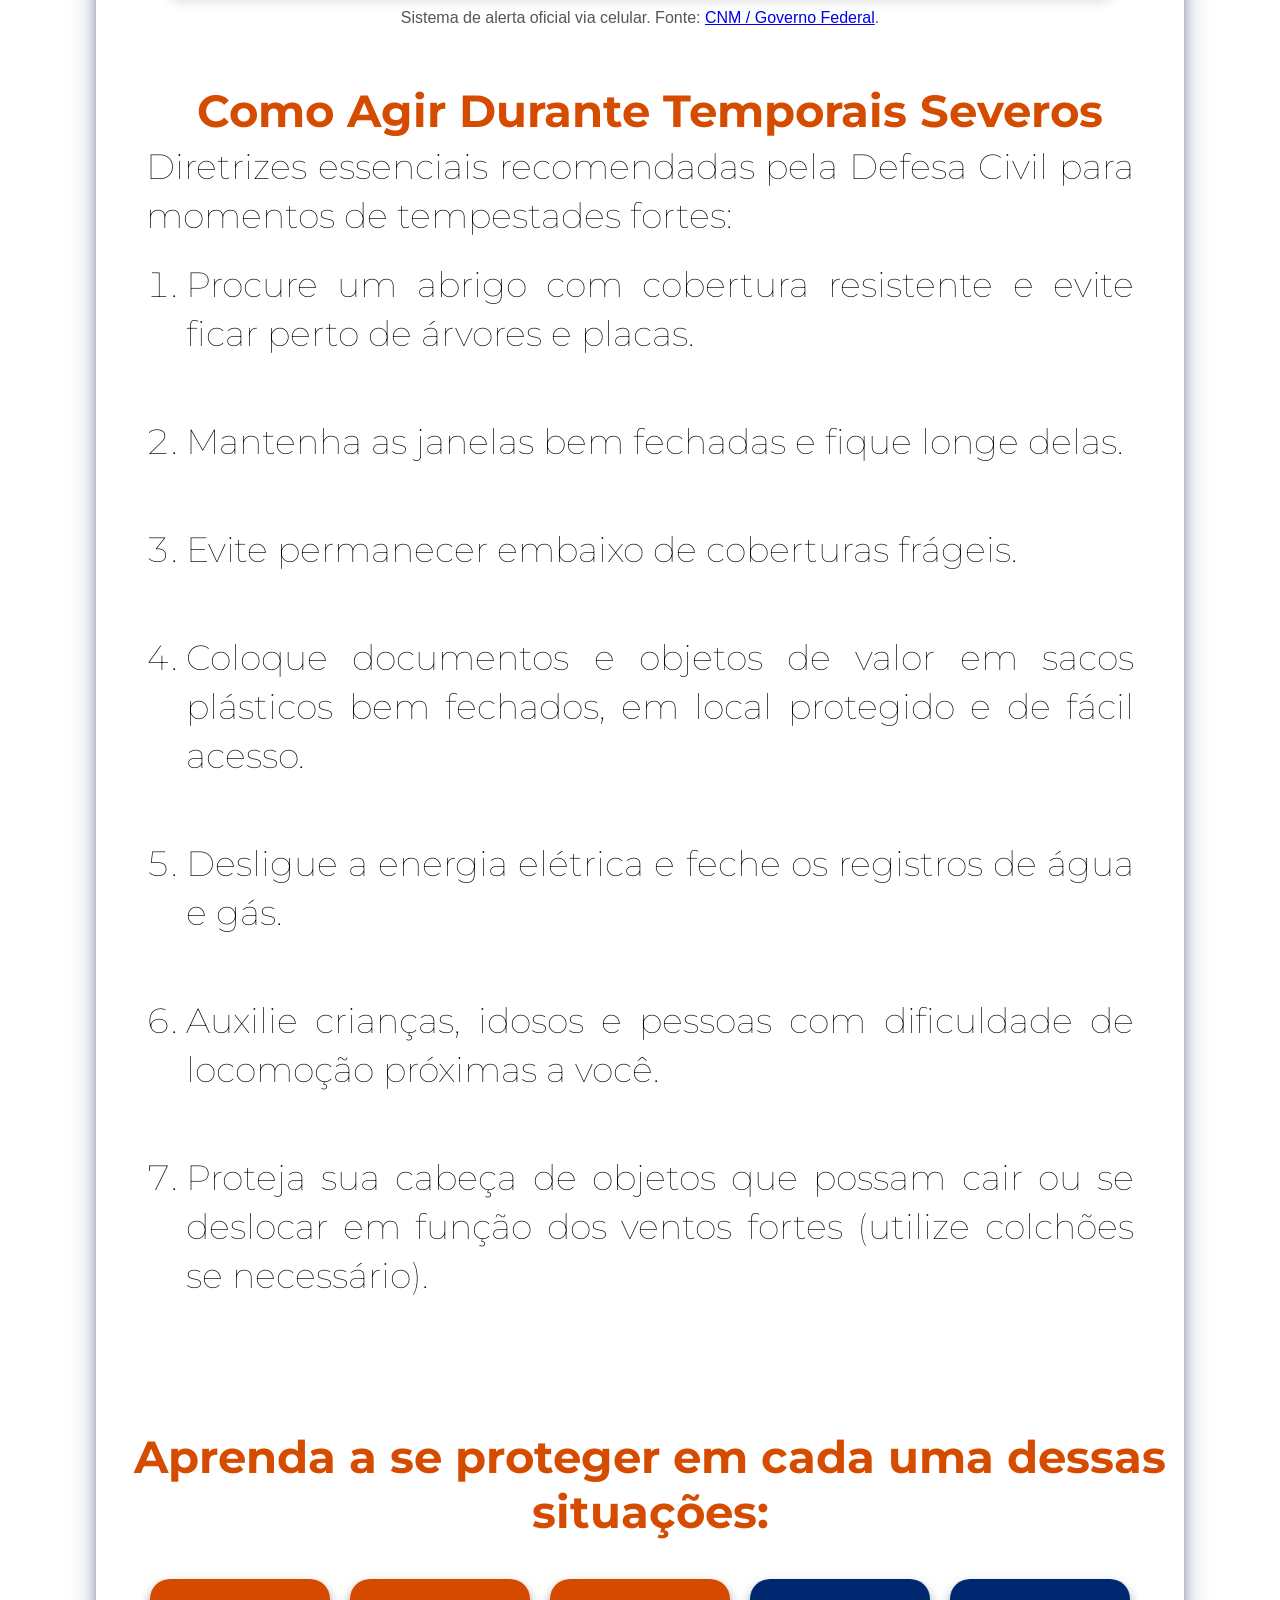
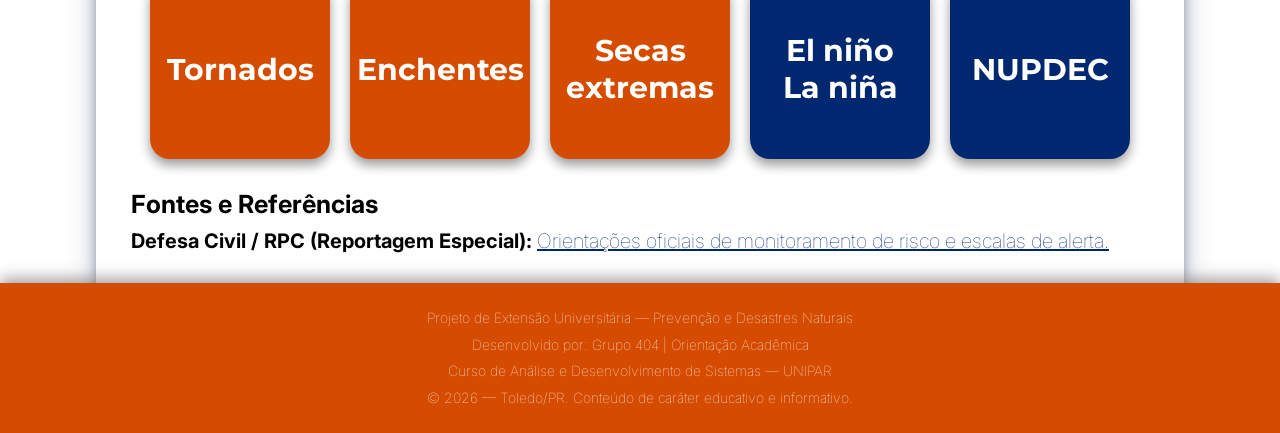
==== commit 5d0d978a: "Adição da logo e nome do site." ====
--- a/avisos-alertas/index.html
+++ b/avisos-alertas/index.html
@@ -22,7 +22,11 @@
 <body>
 
     <header>
-        <h1><a href="../index.html" class="nome">Avisos e Alertas</a></h1>
+        <h1>
+            <a href="../index.html" title="Voltar para página principal">
+                <img src="../imagens/logo.png" alt="CicloNiño Logo" class="logo-topo">
+            </a>
+        </h1>
     </header>
 
     <main>
--- a/estilo.css
+++ b/estilo.css
@@ -1,5 +1,5 @@
 @import url('https://fonts.googleapis.com/css2?family=Inter:wght@400;500;600&family=Montserrat:wght@600;700;800&display=swap');
-
+@import url('https://fonts.googleapis.com/css2?family=Cinzel:wght@600;700;800&display=swap');
 * {
     margin: 0;
     padding: 0;
@@ -27,12 +27,15 @@
 }
 
 header h1 {
-    font-family: 'Montserrat', sans-serif;
-    font-size: 50px;
-    height: 70px;
-    text-align: center;
-    color: white;
-    margin-top: 40px;
+    margin: 0; 
+    padding-top: 40px; 
+}
+
+header h1 img.logo-topo {
+    max-height: 70px;
+    width: auto;
+    vertical-align: middle;
+    transition: transform 0.2s ease;
 }
 
 header a {
@@ -298,13 +301,13 @@
     color: #ffffff;
     padding: 16px 14px;
     font-family: 'Montserrat', sans-serif;
-    font-size: 15px;
+    font-size: 20px;
     font-weight: 700;
     text-align: left;
 }
 
 td {
-    padding: 14px;
+    padding: 20px;
     border-bottom: 1px solid #e0e0e0;
     color: #333333;
     line-height: 1.4;
@@ -840,8 +843,13 @@
     }
 
     header h1 {
-        font-size: 28px;
-        margin-top: 25px;
+        padding-top: 22px;
+    }
+
+    header h1 img.logo-topo {
+        max-height: 45px; 
+        width: auto;
+        max-width: 90%;
     }
 
     main {
